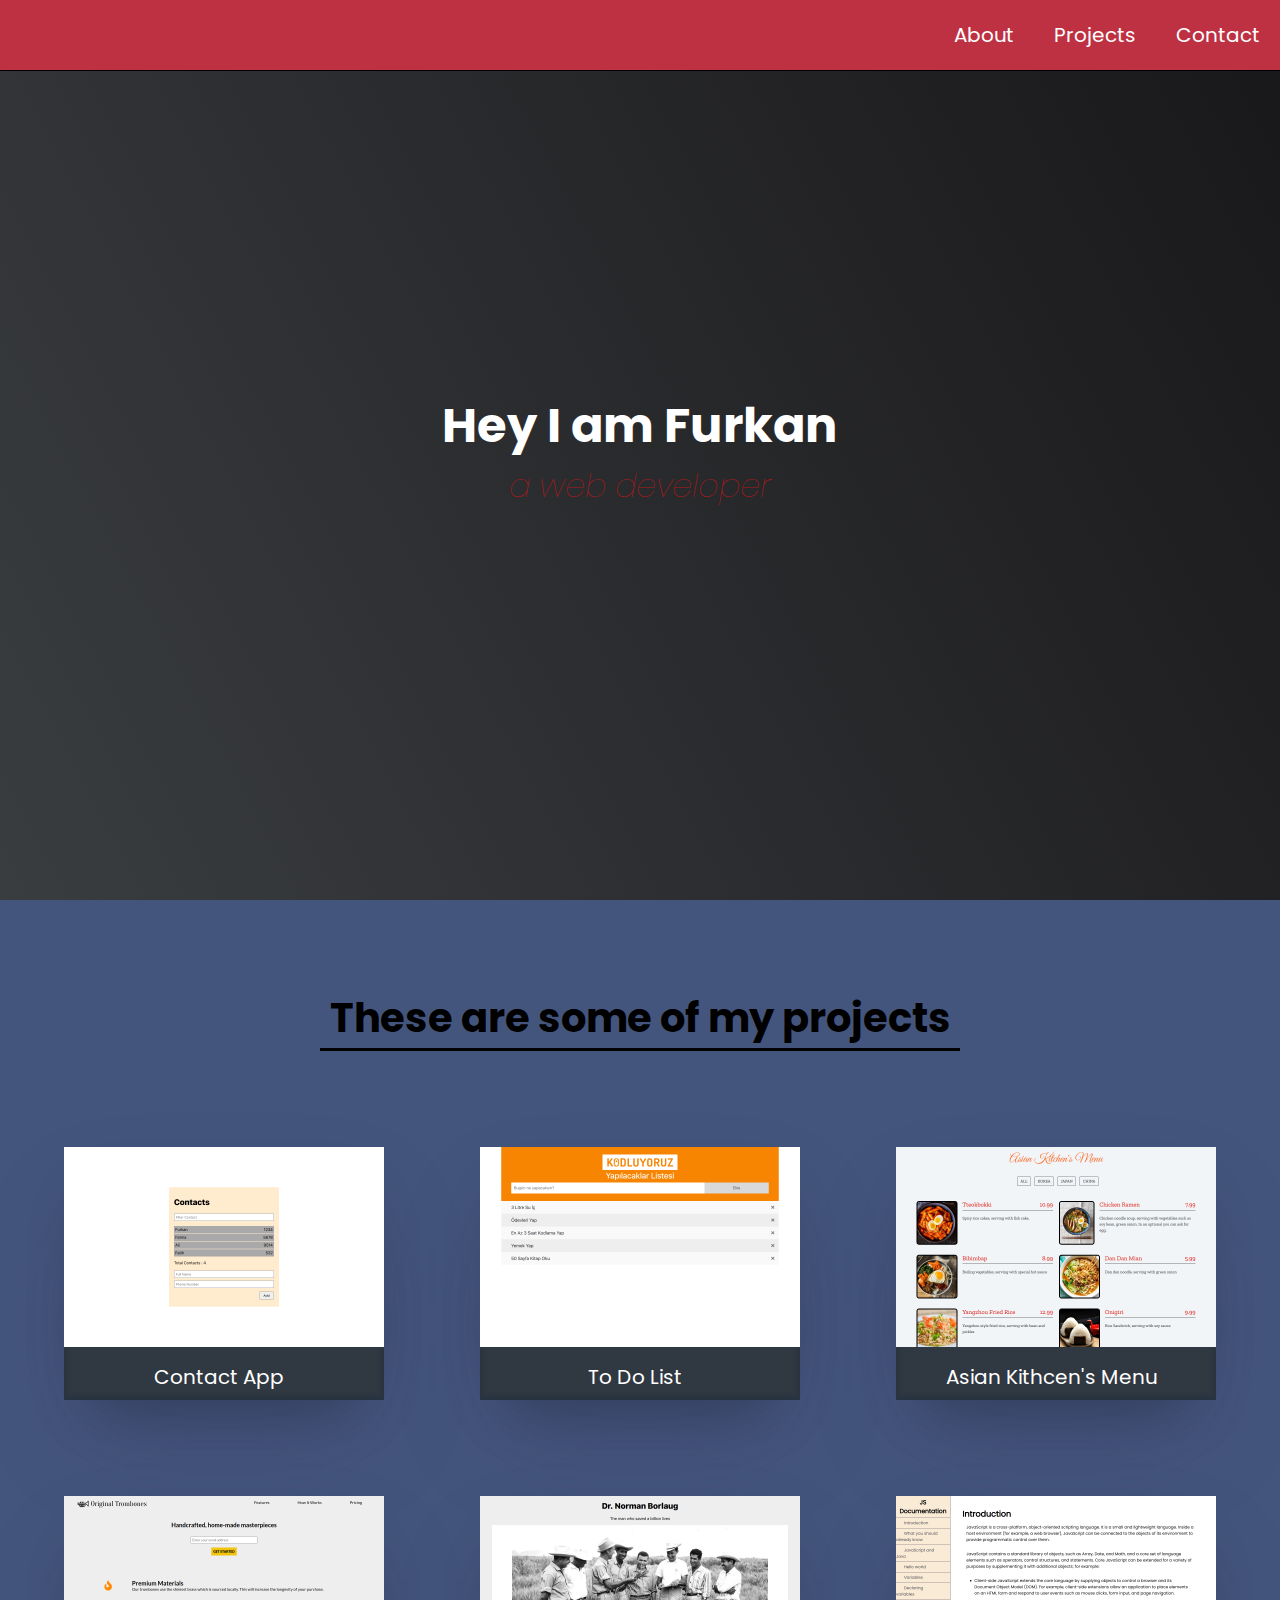
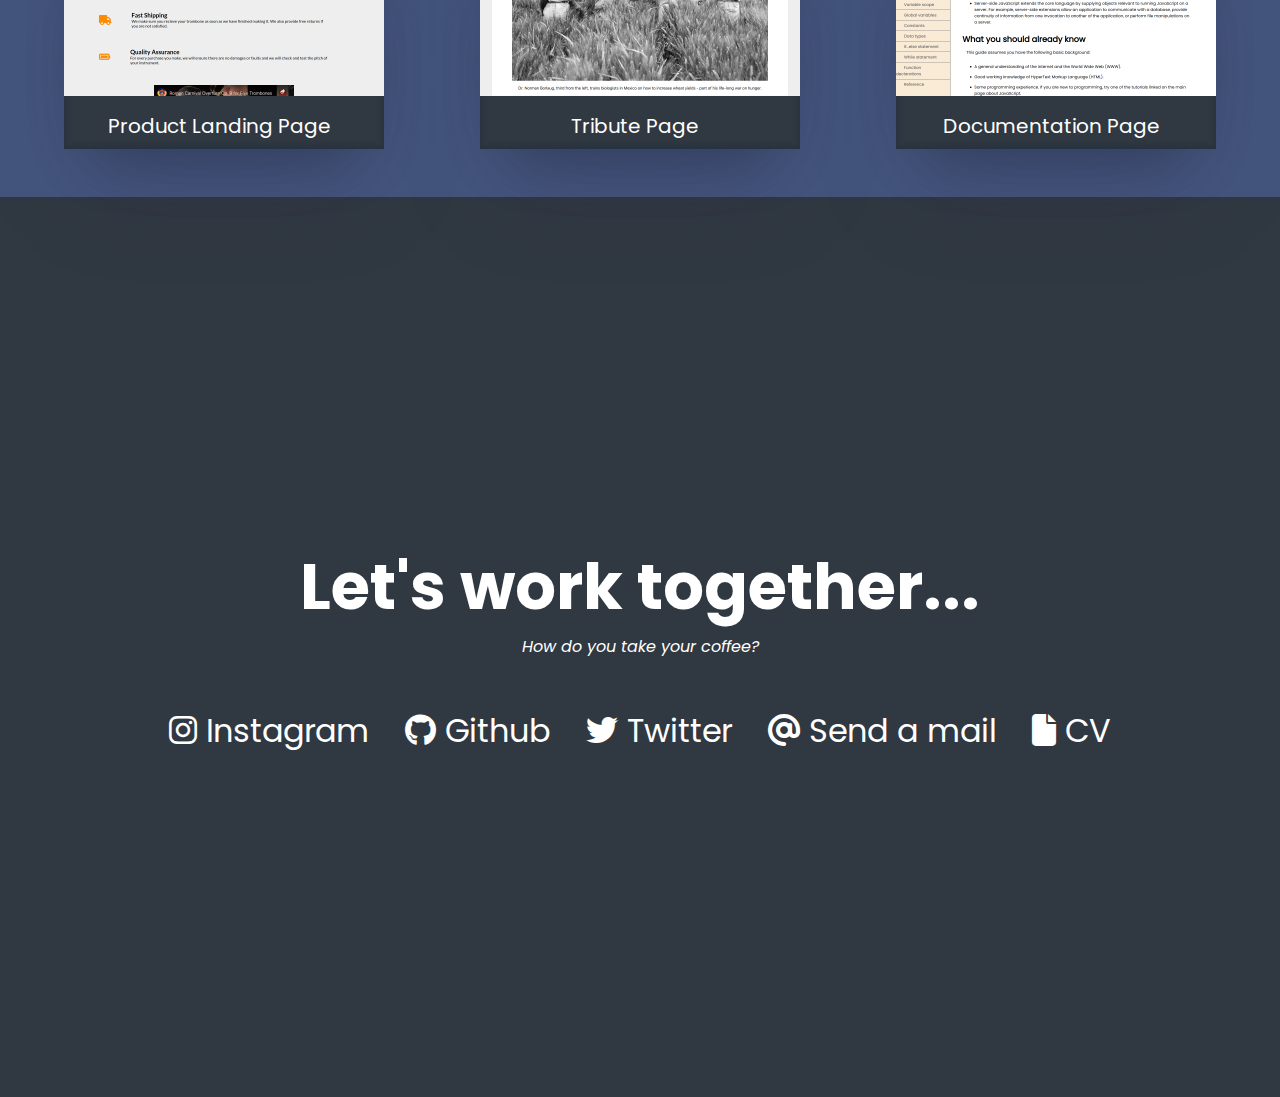
==== index.html @ aabb9fac "files changed" ====
<!DOCTYPE html>
<html lang="en">

<head>
    <meta charset="UTF-8">
    <meta http-equiv="X-UA-Compatible" content="IE=edge">
    <meta name="viewport" content="width=device-width, initial-scale=1.0, maximum-scale=3, user-scalable=yes, minimal-ui">
    <link rel="stylesheet" href="https://cdnjs.cloudflare.com/ajax/libs/font-awesome/6.2.0/css/all.min.css">
    <link rel="stylesheet" href="css/global.css">
    <link rel="stylesheet" media ="screen and (max-width: 640px)" href ="css/mobile.css">
    <link rel="stylesheet" media ="screen and (max-width: 1200px)" href ="css/tablet.css">
    <title>Furkan MAMUS</title>
</head>

<body>
    <header>
        <div class="container">
            <div class="menu">
                <ul>
                    <li><a href="#about">About</a></li>
                    <li><a href="#projects">Projects</a></li>
                    <li><a href="#contact">Contact</a></li>
                </ul>
            </div>
        </div>
    </header>

    <section id="about">
        <h1>Hey I am Furkan</h1>
        <h5>a web developer</h5>
    </section>

    <section id="projects">
        <h2>These are some of my projects</h2>
        <div class="container">
            <div class="cards">
                <div class="link">
                    <a href="https://contact-app-zeta.vercel.app" target="_blank">
                        <img src="imgs/contactApp.png" alt="contact app">
                        <p>
                            <span class="figure"><</span>
                            <span>Contact App</span>
                            <span class="figure">/></span>
                        </p>
                    </a>
                </div>
            </div>
            <div class="cards">
                <div class="link">
                    <a href="https://to-do-list-tau-one.vercel.app/" target="_blank">
                        <img src="imgs/toDoList.png" alt="to do list">
                        <p>
                            <span class="figure"><</span>
                            <span>To Do List</span>
                            <span class="figure">/></span>
                        </p>
                    </a>
                </div>
            </div>
            <div class="cards">
                <div class="link">
                    <a href="https://asian-kitchen-menu-ten.vercel.app/" target="_blank">
                        <img src="imgs/asianKitchenMenu.png" alt="asian kitchen menu">
                        <p>
                            <span class="figure"><</span>
                            <span>Asian Kithcen's Menu</span>
                            <span class="figure">/></span>
                        </p>
                    </a>
                </div>
            </div>
            <div class="cards">
                <div class="link">
                    <a href="https://product-landing-page-peach-iota.vercel.app/" target="_blank">
                        <img src="imgs/productLandingPage.png" alt="product landing page">
                        <p>
                            <span class="figure"><</span>
                            <span>Product Landing Page</span>
                            <span class="figure">/></span>
                        </p>
                    </a>
                </div>
            </div>
            <div class="cards">
                <div class="link">
                    <a href="https://tribute-page-one-amber.vercel.app/" target="_blank">
                        <img src="imgs/tributePage.png" alt="tribute page">
                        <p>
                            <span class="figure"><</span>
                            <span>Tribute Page</span>
                            <span class="figure">/></span>
                        </p>
                    </a>
                </div>
            </div>
            <div class="cards">
                <div class="link">
                    <a href="https://technical-documentation-page-sooty.vercel.app/" target="_blank">
                        <img src="imgs/technicalDocumentationPage.png" alt="technical documentation page">
                        <p>
                            <span class="figure"><</span>
                            <span>Documentation Page</span>
                            <span class="figure">/></span>
                        </p>
                    </a>
                </div>
            </div>
        </div>
    </section>
    <footer id="contact">
        <div class="header">
            <h2>Let's work together...</h2>
            <p>How do you take your coffee?</p>
        </div>
        <div class="social">
            <a href="https://www.instagram.com/furkanmamus/" target="_blank"><i class="fa-brands fa-instagram"></i>
                Instagram</a>
            <a href="https://github.com/fmamus" target="_blank"><i class="fa-brands fa-github"></i> Github</a>
            <a href="https://twitter.com/furkanmamus" target="_blank"><i class="fa-brands fa-twitter"></i> Twitter</a>
            <a href="mailto: furkanmamus1903@hotmail.com"><i class="fa-solid fa-at" target="_blank"></i> Send a mail</a>
            <a href="/imgs/Furkan Mamuş Resume.pdf" /download><i class="fa-solid fa-file" target="_blank"></i> CV</a>
        </div>
    </footer>
</body>

</html>
---- css/global.css ----
@import url('https://fonts.googleapis.com/css2?family=Poppins:ital,wght@0,400;0,700;1,100&display=swap');

* {
    margin: 0;
    padding: 0;
    box-sizing: border-box;
    font-family: 'Poppins', sans-serif;
}

html {
    scroll-behavior: smooth;
}

header {
    background-color: #BE3143;
    position: fixed;
    width: 100%;
    border-bottom: 1.5px solid #000;
}

header .container {
    display: flex;
    justify-content: flex-end;
}

header .container ul {
    display: flex;
    list-style-type: none;
}

header .container ul li a {
    padding: 1.25rem;
    color: #fff;
    text-decoration: none;
    font-size: 1.25rem;
    display: flex;
    text-align: center;
}

header .container ul li a:hover {
    background-color: rgb(35, 111, 188);
}

#about {
    background-image: linear-gradient(62deg, #3a3d40 0%, #181719 100%);
    height: 100vh;
    display: flex;
    justify-content: center;
    align-items: center;
    flex-direction: column;
}

#about h1 {
    color: #fff;
    font-size: 3rem;
}

#about h5 {
    color: rgb(170, 26, 26);
    font-weight: 100;
    font-style: italic;
    font-size: 2rem;
}

#projects {
    background: #44557D;
}

#projects h2 {
    max-width: 640px;
    margin: 0rem auto 3rem auto;
    padding-top: 5.5rem;
    text-align: center;
    font-size: 2.5rem;
    border-bottom: 3px solid black;
}

#projects .container {
    display: flex;
    justify-content: center;
    flex-wrap: wrap;
}

#projects .container .cards {
    width: 25%;
    margin: 3rem;
    display: inline-block;
}

#projects .container .cards img {
    height: calc(100% - 6.8rem);
    max-width: 100%;
    margin: 0 auto;
}

#projects .container .link {
    width: 100%;
    background-color: #303841;
    box-shadow: rgba(50, 50, 93, 0.25) 0px 50px 100px -20px, rgba(0, 0, 0, 0.3) 0px 30px 60px -30px, rgba(10, 37, 64, 0.35) 0px -2px 6px 0px inset;
}

#projects .container .link a {
    text-align: center;
    text-decoration: none;
}

#projects .container .link a p {
    padding: .5rem;
    color: #fff;
    font-size: 1.25rem;
}

#projects .container .link a p .figure {
    color: #303841;
    transition: .5s;
}

#projects .container .link a:hover p>.figure {
    color: #FF7F4F;
}

#contact {
    background-color: #303841;
    color: #fff;
    height: 100vh;
    display: flex;
    flex-direction: column;
    justify-content: center;
    align-items: center;
    text-align: center;
}

#contact .header h2 {
    font-size: 4rem;
}

#contact .header p {
    font-style: italic;
}

#contact .social {
    margin-top: 3rem;
}

#contact .social a {
    color: #fff;
    padding: 0 1rem;
    font-size: 2rem;
    text-decoration: none;
    display: inline-block;
    transition: .5s;
}

#contact .social a:hover {
    transform: translateY(8px);
}
---- css/mobile.css ----
header .container {
    justify-content: center;
}

#about h1 {
    font-size: 2rem;
}

#about h5 {
    font-size: 1.5rem;
}

#projects h2 {
    max-width: 640px;
    font-size: 1.75rem;
}

#projects .container .cards {
    width: 100%;
    margin: 1.5rem 0.25;
}

#projects .container .cards img {
    height: 170px;
}

#contact .header h2 {
    font-size: 2.5rem;
}

#contact .social{
    display: flex;
    flex-direction: column;
    text-align: start;
}

#contact .social a {
    padding: .25rem 0;
}

#contact .social a:hover{
    transform: none;
}
---- css/tablet.css ----
#projects .container .cards {
    width: 59%;
    margin: 3rem;
}
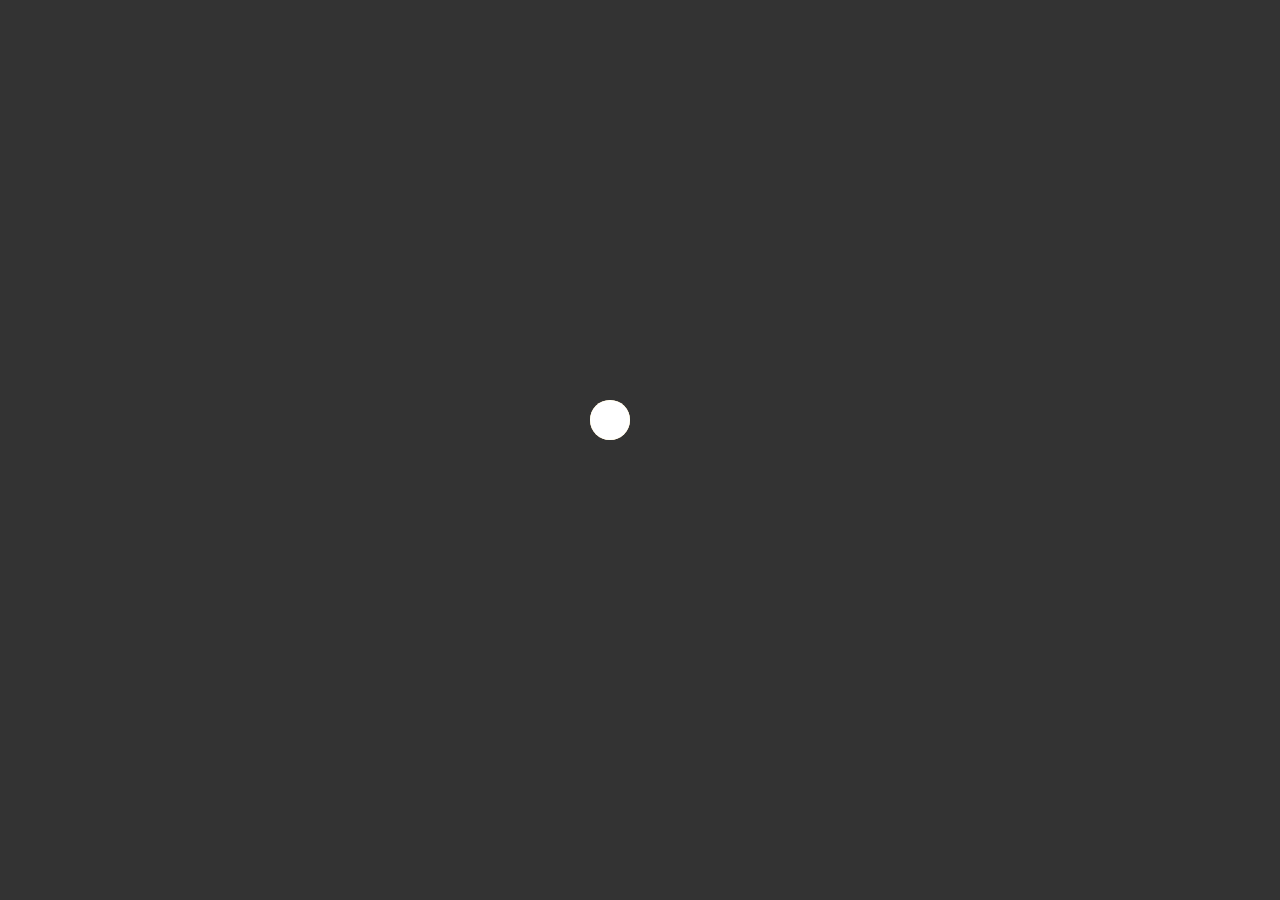
==== commit bdcd85fb: "changed some style" ====
--- a/index.html
+++ b/index.html
@@ -5,122 +5,155 @@
     <meta charset="UTF-8">
     <meta http-equiv="X-UA-Compatible" content="IE=edge">
     <meta name="viewport" content="width=device-width, initial-scale=1.0, maximum-scale=3, user-scalable=yes, minimal-ui">
+    <link rel="shortcut icon" href="/imgs/nice-avatar.png">
     <link rel="stylesheet" href="https://cdnjs.cloudflare.com/ajax/libs/font-awesome/6.2.0/css/all.min.css">
     <link rel="stylesheet" href="css/global.css">
     <link rel="stylesheet" media ="screen and (max-width: 640px)" href ="css/mobile.css">
     <link rel="stylesheet" media ="screen and (max-width: 1200px)" href ="css/tablet.css">
+    <link rel="stylesheet" href="/css/loading.css">
+    <link rel="stylesheet" href="https://unpkg.com/aos@next/dist/aos.css" />
+
     <title>Furkan MAMUS</title>
 </head>
 
-<body>
-    <header>
-        <div class="container">
-            <div class="menu">
-                <ul>
-                    <li><a href="#about">About</a></li>
-                    <li><a href="#projects">Projects</a></li>
-                    <li><a href="#contact">Contact</a></li>
-                </ul>
+<body onload="myFunction()">
+
+    <div id="loading">
+        <div class="load">
+            <hr/><hr/><hr/><hr/>
+          </div>
+    </div>
+
+    <div id="website">
+        <header>
+            <div class="container">
+                <div class="menu">
+                    <ul>
+                        <li><a href="#about">About</a></li>
+                        <li><a href="#projects">Projects</a></li>
+                        <li><a href="#contact">Contact</a></li>
+                    </ul>
+                </div>
             </div>
-        </div>
-    </header>
-
-    <section id="about">
-        <h1>Hey I am Furkan</h1>
-        <h5>a web developer</h5>
-    </section>
-
-    <section id="projects">
-        <h2>These are some of my projects</h2>
-        <div class="container">
-            <div class="cards">
-                <div class="link">
-                    <a href="https://contact-app-zeta.vercel.app" target="_blank">
-                        <img src="imgs/contactApp.png" alt="contact app">
-                        <p>
+        </header>
+    
+        <section id="about">
+            <h1>Hey I am Furkan</h1>
+            <h5>a web developer</h5>
+        </section>
+    
+        <section id="projects">
+            <h2 data-aos="fade-up" data-aos-duration="1000">These are some of my projects</h2>
+            <div class="container">
+                <div class="cards" data-aos="fade-up" data-aos-duration="1000" data-aos-delay="200">
+                    <div class="link-image">
+                        <a href="https://contact-app-zeta.vercel.app" target="_blank">
+                            <img src="imgs/contactApp.png" alt="contact app">
+                        </a>
+                    </div>
+                    <div class="link">
+                        <a href="">
                             <span class="figure"><</span>
                             <span>Contact App</span>
                             <span class="figure">/></span>
-                        </p>
-                    </a>
+                        </a>
+                    </div>
                 </div>
-            </div>
-            <div class="cards">
-                <div class="link">
-                    <a href="https://to-do-list-tau-one.vercel.app/" target="_blank">
-                        <img src="imgs/toDoList.png" alt="to do list">
-                        <p>
+                <div class="cards" data-aos="fade-up" data-aos-duration="1000" data-aos-delay="400">
+                    <div class="link-image">
+                        <a href="https://to-do-list-tau-one.vercel.app/" target="_blank">
+                            <img src="imgs/toDoList.png" alt="to do list">
+                        </a>
+                    </div>
+                    <div class="link">
+                        <a href="">
                             <span class="figure"><</span>
                             <span>To Do List</span>
                             <span class="figure">/></span>
-                        </p>
-                    </a>
+                        </a>
+                    </div>
                 </div>
-            </div>
-            <div class="cards">
-                <div class="link">
-                    <a href="https://asian-kitchen-menu-ten.vercel.app/" target="_blank">
-                        <img src="imgs/asianKitchenMenu.png" alt="asian kitchen menu">
-                        <p>
+                <div class="cards" data-aos="fade-up" data-aos-duration="1000" data-aos-delay="600">
+                    <div class="link-image">
+                        <a href="https://asian-kitchen-menu-ten.vercel.app/" target="_blank">
+                            <img src="imgs/asianKitchenMenu.png" alt="asian kitchen menu">
+                        </a>
+                    </div>
+                    <div class="link">
+                        <a href="">
                             <span class="figure"><</span>
-                            <span>Asian Kithcen's Menu</span>
+                            <span>Asian Kitchen Menu</span>
                             <span class="figure">/></span>
-                        </p>
-                    </a>
+                        </a>
+                    </div>
                 </div>
-            </div>
-            <div class="cards">
-                <div class="link">
-                    <a href="https://product-landing-page-peach-iota.vercel.app/" target="_blank">
-                        <img src="imgs/productLandingPage.png" alt="product landing page">
-                        <p>
+                <div class="cards" data-aos="fade-up" data-aos-duration="1000" data-aos-delay="200">
+                    <div class="link-image">
+                        <a href="https://product-landing-page-peach-iota.vercel.app/" target="_blank">
+                            <img src="imgs/productLandingPage.png" alt="product landing page">
+                        </a>
+                    </div>
+                    <div class="link">
+                        <a href="">
                             <span class="figure"><</span>
                             <span>Product Landing Page</span>
                             <span class="figure">/></span>
-                        </p>
-                    </a>
+                        </a>
+                    </div>
                 </div>
-            </div>
-            <div class="cards">
-                <div class="link">
-                    <a href="https://tribute-page-one-amber.vercel.app/" target="_blank">
-                        <img src="imgs/tributePage.png" alt="tribute page">
-                        <p>
+                <div class="cards" data-aos="fade-up" data-aos-duration="1000" data-aos-delay="400">
+                    <div class="link-image">
+                        <a href="https://tribute-page-one-amber.vercel.app/" target="_blank">
+                            <img src="imgs/tributePage.png" alt="tribute page">
+                        </a>
+                    </div>
+                    <div class="link">
+                        <a href="">
                             <span class="figure"><</span>
                             <span>Tribute Page</span>
                             <span class="figure">/></span>
-                        </p>
-                    </a>
+                        </a>
+                    </div>
+                </div>
+                <div class="cards" data-aos="fade-up" data-aos-duration="1000" data-aos-delay="600">
+                    <div class="link-image">
+                        <a href="https://technical-documentation-page-sooty.vercel.app/" target="_blank">
+                            <img src="imgs/technicalDocumentationPage.png" alt="technical documentation page">
+                        </a>
+                    </div>
+                    <div class="link">
+                        <a href="">
+                            <span class="figure"><</span>
+                            <span>Tech</span>
+                            <span class="figure">/></span>
+                        </a>
+                    </div>
                 </div>
             </div>
-            <div class="cards">
-                <div class="link">
-                    <a href="https://technical-documentation-page-sooty.vercel.app/" target="_blank">
-                        <img src="imgs/technicalDocumentationPage.png" alt="technical documentation page">
-                        <p>
-                            <span class="figure"><</span>
-                            <span>Documentation Page</span>
-                            <span class="figure">/></span>
-                        </p>
-                    </a>
-                </div>
+            <a id="more" href="https://github.com/fmamus" target="_blank" data-aos="fade-up" data-aos-duration="1000">More Projects..</a>
+        </section>
+        <footer id="contact">
+            <div class="header" data-aos="fade-up" data-aos-duration="1000">
+                <h2>Let's work together...</h2>
+                <p>How do you take your coffee?</p>
             </div>
-        </div>
-    </section>
-    <footer id="contact">
-        <div class="header">
-            <h2>Let's work together...</h2>
-            <p>How do you take your coffee?</p>
-        </div>
-        <div class="social">
-            <a href="https://www.instagram.com/furkanmamus/" target="_blank"><i class="fa-brands fa-instagram"></i>
-                Instagram</a>
-            <a href="https://github.com/fmamus" target="_blank"><i class="fa-brands fa-github"></i> Github</a>
-            <a href="https://twitter.com/furkanmamus" target="_blank"><i class="fa-brands fa-twitter"></i> Twitter</a>
-            <a href="mailto: furkanmamus1903@hotmail.com"><i class="fa-solid fa-at" target="_blank"></i> Send a mail</a>
-            <a href="/imgs/Furkan Mamuş Resume.pdf" /download><i class="fa-solid fa-file" target="_blank"></i> CV</a>
-        </div>
-    </footer>
+            <div class="social" data-aos="fade-up" data-aos-duration="1000">
+                <a href="https://www.instagram.com/furkanmamus/" target="_blank"><i class="fa-brands fa-instagram"></i>
+                    Instagram</a>
+                <a href="https://github.com/fmamus" target="_blank"><i class="fa-brands fa-github"></i> Github</a>
+                <a href="https://twitter.com/furkanmamus" target="_blank"><i class="fa-brands fa-twitter"></i> Twitter</a>
+                <a href="mailto: furkanmamus1903@hotmail.com"><i class="fa-solid fa-at" target="_blank"></i> Send a mail</a>
+                <a href="/imgs/Furkan Mamuş Resume.pdf" /download><i class="fa-solid fa-file" target="_blank"></i> CV</a>
+            </div>
+        </footer>
+    </div>
+    
+      
+    <script src="https://unpkg.com/aos@next/dist/aos.js"></script>
+    <script src="/javascript/main.js"></script>
+    <script>
+        AOS.init();
+    </script>
 </body>
 
 </html>
--- a/css/global.css
+++ b/css/global.css
@@ -11,11 +11,59 @@
     scroll-behavior: smooth;
 }
 
+body{
+    overflow-x: hidden;
+}
+
+#loading{
+    display: block;
+}
+
+#website{
+    display: none;
+}
+
+#website {
+    -webkit-animation: fadein 2s; /* Safari, Chrome and Opera > 12.1 */
+       -moz-animation: fadein 2s; /* Firefox < 16 */
+        -ms-animation: fadein 2s; /* Internet Explorer */
+         -o-animation: fadein 2s; /* Opera < 12.1 */
+            animation: fadein 2s;
+}
+
+@keyframes fadein {
+    from { opacity: 0; }
+    to   { opacity: 1; }
+}
+
+/* Firefox < 16 */
+@-moz-keyframes fadein {
+    from { opacity: 0; }
+    to   { opacity: 1; }
+}
+
+/* Safari, Chrome and Opera > 12.1 */
+@-webkit-keyframes fadein {
+    from { opacity: 0; }
+    to   { opacity: 1; }
+}
+
+/* Internet Explorer */
+@-ms-keyframes fadein {
+    from { opacity: 0; }
+    to   { opacity: 1; }
+}
+
+/* Opera < 12.1 */
+@-o-keyframes fadein {
+    from { opacity: 0; }
+    to   { opacity: 1; }
+}
+
 header {
-    background-color: #BE3143;
     position: fixed;
     width: 100%;
-    border-bottom: 1.5px solid #000;
+    z-index: 100;
 }
 
 header .container {
@@ -35,10 +83,18 @@
     font-size: 1.25rem;
     display: flex;
     text-align: center;
+    letter-spacing: 1px;
+    transition: all 0.3s ease-in-out;
 }
 
 header .container ul li a:hover {
-    background-color: rgb(35, 111, 188);
+    opacity: 0.5;
+}
+
+.add-shadow{
+    background-color: #cc0000;
+    box-shadow: 0 0 10px 0 rgba(0,0,0,0.5);
+    transition: all 0.3s ease-in-out;
 }
 
 #about {
@@ -56,14 +112,14 @@
 }
 
 #about h5 {
-    color: rgb(170, 26, 26);
+    color: #cc0000;
     font-weight: 100;
     font-style: italic;
     font-size: 2rem;
 }
 
 #projects {
-    background: #44557D;
+    background-color: #ffcc99;
 }
 
 #projects h2 {
@@ -72,7 +128,15 @@
     padding-top: 5.5rem;
     text-align: center;
     font-size: 2.5rem;
-    border-bottom: 3px solid black;
+    border-bottom: 3px solid #000;
+}
+
+#projects #more{
+    color: #000;
+    display: flex;
+    justify-content: center;
+    letter-spacing: 2px;
+    padding-bottom: 1.5rem;
 }
 
 #projects .container {
@@ -91,32 +155,48 @@
     height: calc(100% - 6.8rem);
     max-width: 100%;
     margin: 0 auto;
-}
-
-#projects .container .link {
+    padding: 2rem;
+    transition: all 0.5s ease-in-out;
+}
+
+#projects .container .link-image {
     width: 100%;
     background-color: #303841;
     box-shadow: rgba(50, 50, 93, 0.25) 0px 50px 100px -20px, rgba(0, 0, 0, 0.3) 0px 30px 60px -30px, rgba(10, 37, 64, 0.35) 0px -2px 6px 0px inset;
+    overflow: hidden;
+    border-radius: 10px 10px 0 0;
+}
+
+#projects .container .link-image a {
+    text-align: center;
+}
+
+#projects .container .link{
+    padding: 1rem;
+    background-color: #303841;
+    text-align: center;
+    font-size: 1.25rem;
+    transition: .5s;
+    border-radius: 0 0 10px 10px;
 }
 
 #projects .container .link a {
-    text-align: center;
+    padding: .5rem;
+    color: #fff;
     text-decoration: none;
 }
 
-#projects .container .link a p {
-    padding: .5rem;
-    color: #fff;
-    font-size: 1.25rem;
-}
-
-#projects .container .link a p .figure {
+#projects .container a .figure {
     color: #303841;
     transition: .5s;
 }
 
-#projects .container .link a:hover p>.figure {
-    color: #FF7F4F;
+#projects .container .cards:hover a>.figure {
+    color: #e9e581;
+}
+
+#projects .container .cards:hover img {
+    scale: 1.1;
 }
 
 #contact {
@@ -153,4 +233,11 @@
 
 #contact .social a:hover {
     transform: translateY(8px);
+}
+
+@media (max-width: 768px) {
+    [data-aos="fade-right"],
+    [data-aos="fade-left"] {
+        transform: translateY(100px);
+    }
 }--- a/css/loading.css
+++ b/css/loading.css
@@ -0,0 +1,20 @@
+body{background:#333}
+
+.load{position:absolute;top:50%;left:50%;transform:translate(-50%, -50%);
+  /*change these sizes to fit into your project*/
+  width:100px;
+  height:100px;
+}
+.load hr{border:0;margin:0;width:40%;height:40%;position:absolute;border-radius:50%;animation:spin 2s ease infinite}
+
+.load :first-child{background:#BE3143;animation-delay:-1.5s}
+.load :nth-child(2){background:#44557D;animation-delay:-1s}
+.load :nth-child(3){background:#e9e581;animation-delay:-0.5s}
+.load :last-child{background:#fff}
+
+@keyframes spin{
+  0%,100%{transform:translate(0)}
+  25%{transform:translate(160%)}
+  50%{transform:translate(160%, 160%)}
+  75%{transform:translate(0, 160%)}
+}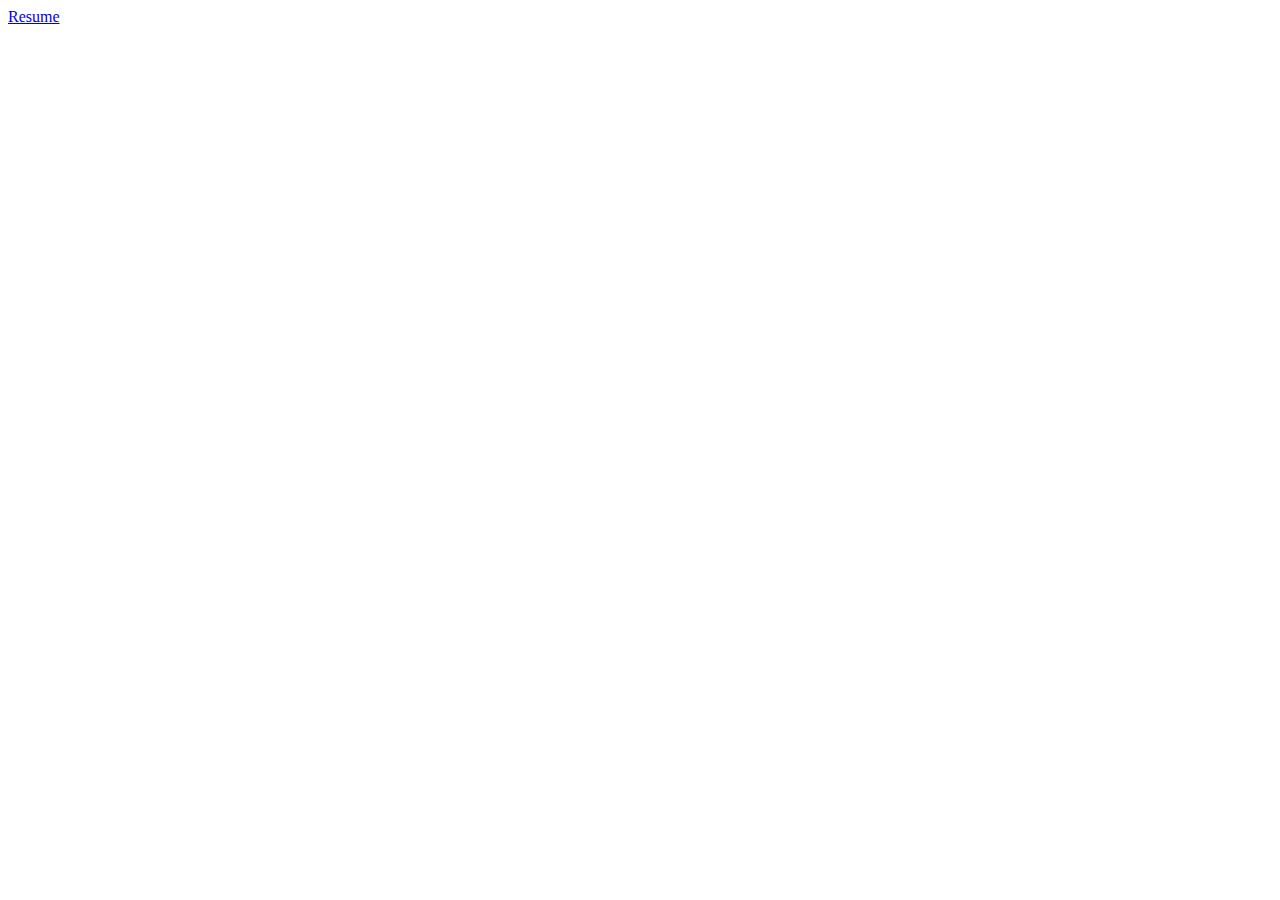
==== commit ff279e63: "init resume" ====
--- a/index.html
+++ b/index.html
@@ -1,159 +1,11 @@
 <!DOCTYPE html>
 <html lang="en">
-
 <head>
     <meta charset="UTF-8">
-    <meta http-equiv="X-UA-Compatible" content="IE=edge">
-    <meta name="viewport" content="width=device-width, initial-scale=1.0, maximum-scale=3, user-scalable=yes, minimal-ui">
-    <link rel="shortcut icon" href="/imgs/nice-avatar.png">
-    <link rel="stylesheet" href="https://cdnjs.cloudflare.com/ajax/libs/font-awesome/6.2.0/css/all.min.css">
-    <link rel="stylesheet" href="css/global.css">
-    <link rel="stylesheet" media ="screen and (max-width: 640px)" href ="css/mobile.css">
-    <link rel="stylesheet" media ="screen and (max-width: 1200px)" href ="css/tablet.css">
-    <link rel="stylesheet" href="/css/loading.css">
-    <link rel="stylesheet" href="https://unpkg.com/aos@next/dist/aos.css" />
-
-    <title>Furkan MAMUS</title>
+    <meta name="viewport" content="width=device-width, initial-scale=1.0">
+    <title>Resume</title>
 </head>
-
-<body onload="myFunction()">
-
-    <div id="loading">
-        <div class="load">
-            <hr/><hr/><hr/><hr/>
-          </div>
-    </div>
-
-    <div id="website">
-        <header>
-            <div class="container">
-                <div class="menu">
-                    <ul>
-                        <li><a href="#about">About</a></li>
-                        <li><a href="#projects">Projects</a></li>
-                        <li><a href="#contact">Contact</a></li>
-                    </ul>
-                </div>
-            </div>
-        </header>
-    
-        <section id="about">
-            <h1>Hey I am Furkan</h1>
-            <h5>a web developer</h5>
-        </section>
-    
-        <section id="projects">
-            <h2 data-aos="fade-up" data-aos-duration="1000">These are some of my projects</h2>
-            <div class="container">
-                <div class="cards" data-aos="fade-up" data-aos-duration="1000" data-aos-delay="200">
-                    <div class="link-image">
-                        <a href="https://contact-app-zeta.vercel.app" target="_blank">
-                            <img src="imgs/contactApp.png" alt="contact app">
-                        </a>
-                    </div>
-                    <div class="link">
-                        <a href="">
-                            <span class="figure"><</span>
-                            <span>Contact App</span>
-                            <span class="figure">/></span>
-                        </a>
-                    </div>
-                </div>
-                <div class="cards" data-aos="fade-up" data-aos-duration="1000" data-aos-delay="400">
-                    <div class="link-image">
-                        <a href="https://to-do-list-tau-one.vercel.app/" target="_blank">
-                            <img src="imgs/toDoList.png" alt="to do list">
-                        </a>
-                    </div>
-                    <div class="link">
-                        <a href="">
-                            <span class="figure"><</span>
-                            <span>To Do List</span>
-                            <span class="figure">/></span>
-                        </a>
-                    </div>
-                </div>
-                <div class="cards" data-aos="fade-up" data-aos-duration="1000" data-aos-delay="600">
-                    <div class="link-image">
-                        <a href="https://asian-kitchen-menu-ten.vercel.app/" target="_blank">
-                            <img src="imgs/asianKitchenMenu.png" alt="asian kitchen menu">
-                        </a>
-                    </div>
-                    <div class="link">
-                        <a href="">
-                            <span class="figure"><</span>
-                            <span>Asian Kitchen Menu</span>
-                            <span class="figure">/></span>
-                        </a>
-                    </div>
-                </div>
-                <div class="cards" data-aos="fade-up" data-aos-duration="1000" data-aos-delay="200">
-                    <div class="link-image">
-                        <a href="https://product-landing-page-peach-iota.vercel.app/" target="_blank">
-                            <img src="imgs/productLandingPage.png" alt="product landing page">
-                        </a>
-                    </div>
-                    <div class="link">
-                        <a href="">
-                            <span class="figure"><</span>
-                            <span>Product Landing Page</span>
-                            <span class="figure">/></span>
-                        </a>
-                    </div>
-                </div>
-                <div class="cards" data-aos="fade-up" data-aos-duration="1000" data-aos-delay="400">
-                    <div class="link-image">
-                        <a href="https://tribute-page-one-amber.vercel.app/" target="_blank">
-                            <img src="imgs/tributePage.png" alt="tribute page">
-                        </a>
-                    </div>
-                    <div class="link">
-                        <a href="">
-                            <span class="figure"><</span>
-                            <span>Tribute Page</span>
-                            <span class="figure">/></span>
-                        </a>
-                    </div>
-                </div>
-                <div class="cards" data-aos="fade-up" data-aos-duration="1000" data-aos-delay="600">
-                    <div class="link-image">
-                        <a href="https://technical-documentation-page-sooty.vercel.app/" target="_blank">
-                            <img src="imgs/technicalDocumentationPage.png" alt="technical documentation page">
-                        </a>
-                    </div>
-                    <div class="link">
-                        <a href="">
-                            <span class="figure"><</span>
-                            <span>Tech</span>
-                            <span class="figure">/></span>
-                        </a>
-                    </div>
-                </div>
-            </div>
-            <a id="more" href="https://github.com/fmamus" target="_blank" data-aos="fade-up" data-aos-duration="1000">More Projects..</a>
-        </section>
-        <footer id="contact">
-            <div class="header" data-aos="fade-up" data-aos-duration="1000">
-                <h2>Let's work together...</h2>
-                <p>How do you take your coffee?</p>
-            </div>
-            <div class="social" data-aos="fade-up" data-aos-duration="1000">
-                <a href="https://www.instagram.com/furkanmamus/" target="_blank"><i class="fa-brands fa-instagram"></i>
-                    Instagram</a>
-                <a href="https://github.com/fmamus" target="_blank"><i class="fa-brands fa-github"></i> Github</a>
-                <a href="https://twitter.com/furkanmamus" target="_blank"><i class="fa-brands fa-twitter"></i> Twitter</a>
-                <a href="mailto: furkanmamus1903@hotmail.com"><i class="fa-solid fa-at" target="_blank"></i> Send a mail</a>
-                <a href="/imgs/Furkan Mamuş Resume.pdf" /download><i class="fa-solid fa-file" target="_blank"></i> CV</a>
-            </div>
-        </footer>
-    </div>
-    
-      
-    <script src="https://unpkg.com/aos@next/dist/aos.js"></script>
-    <script src="/javascript/main.js"></script>
-    <script>
-        AOS.init();
-    </script>
+<body>
+    <a href="/folders/Furkan-Mamus-Resume.pdf">Resume</a>
 </body>
-
-</html>
+</html>